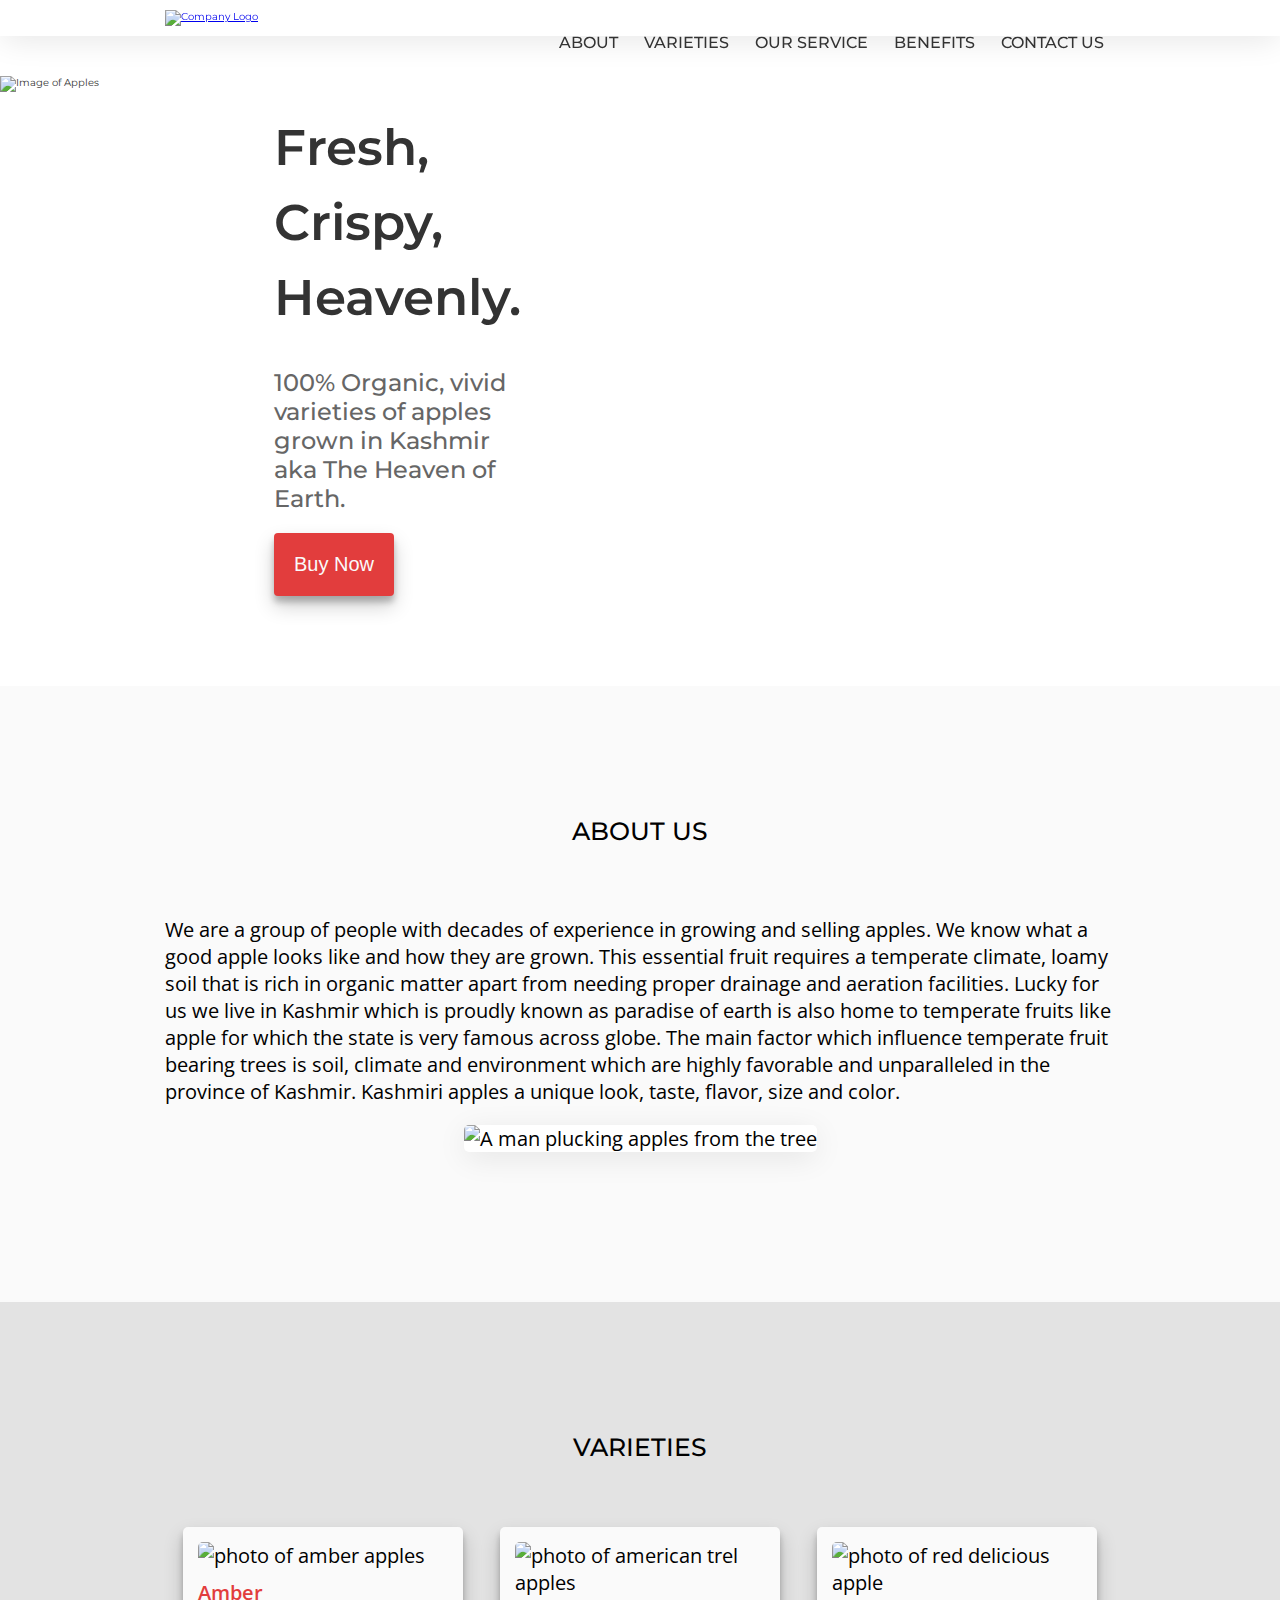
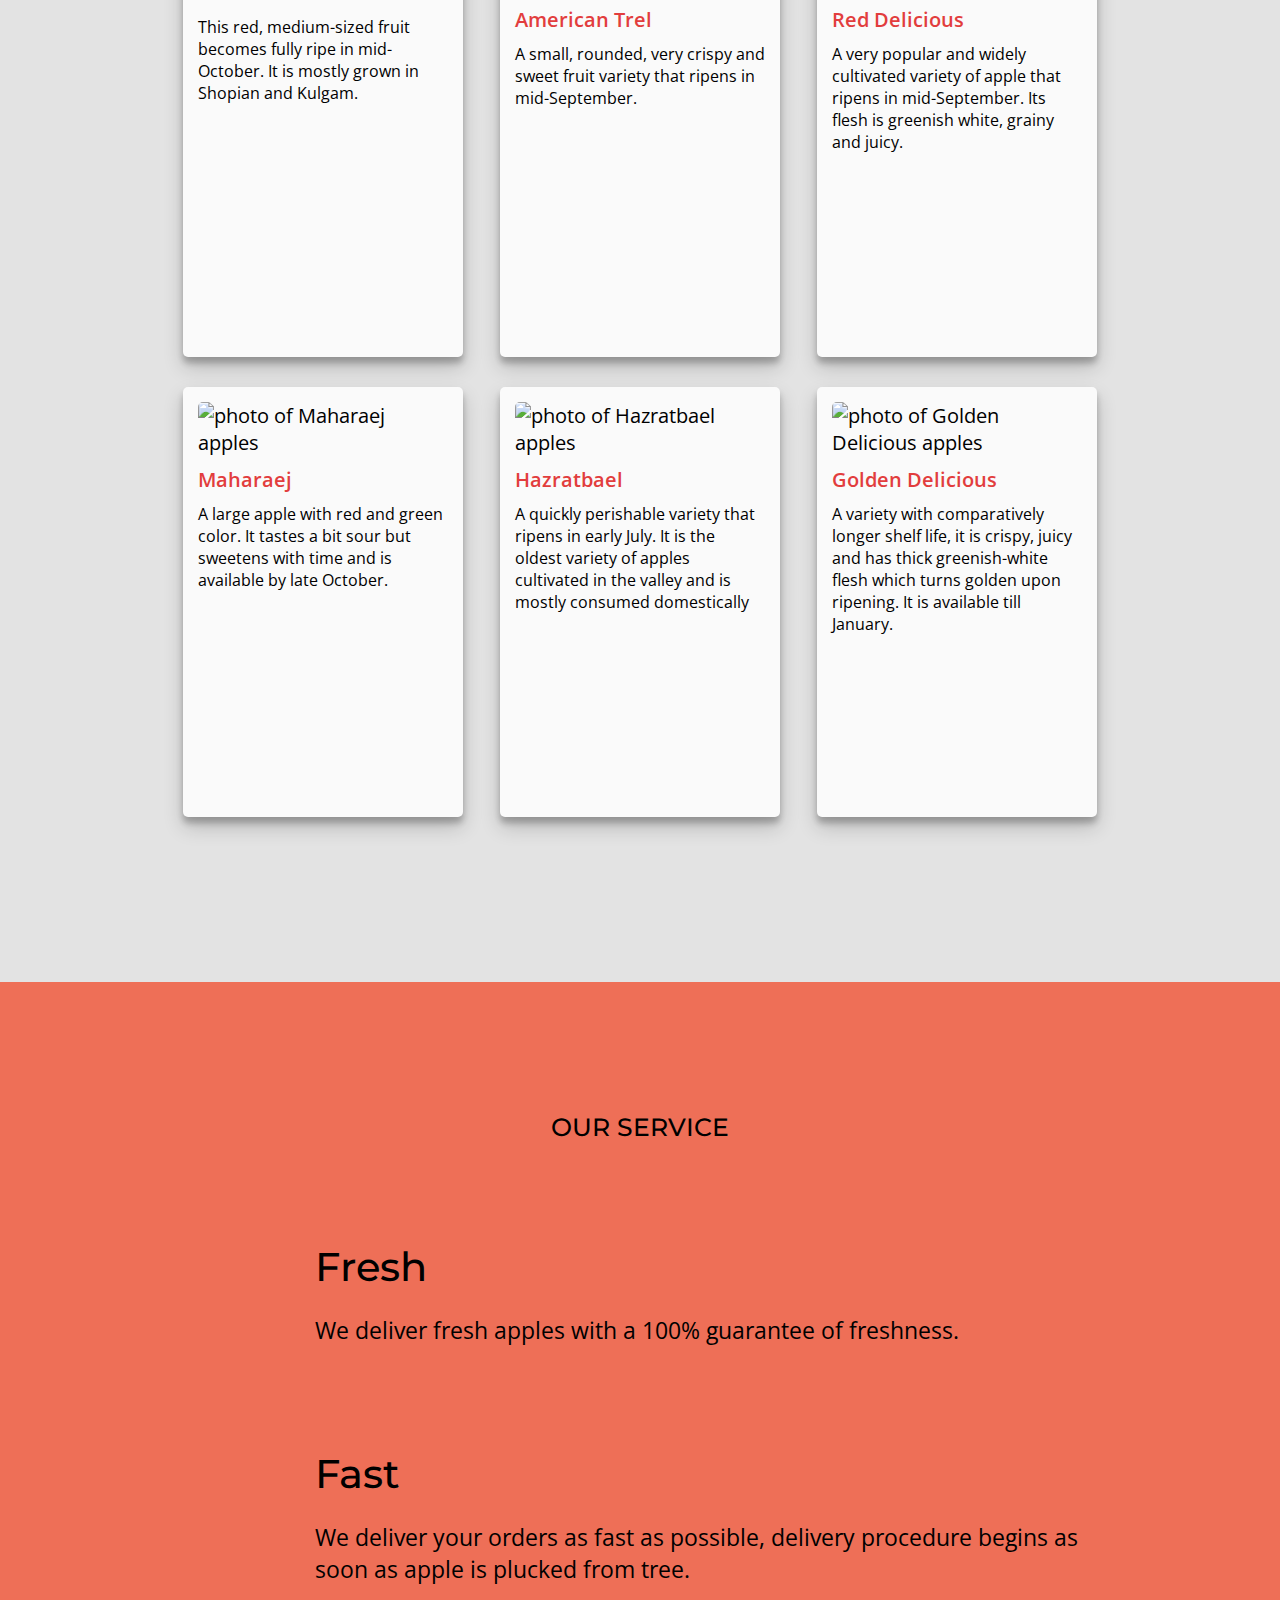
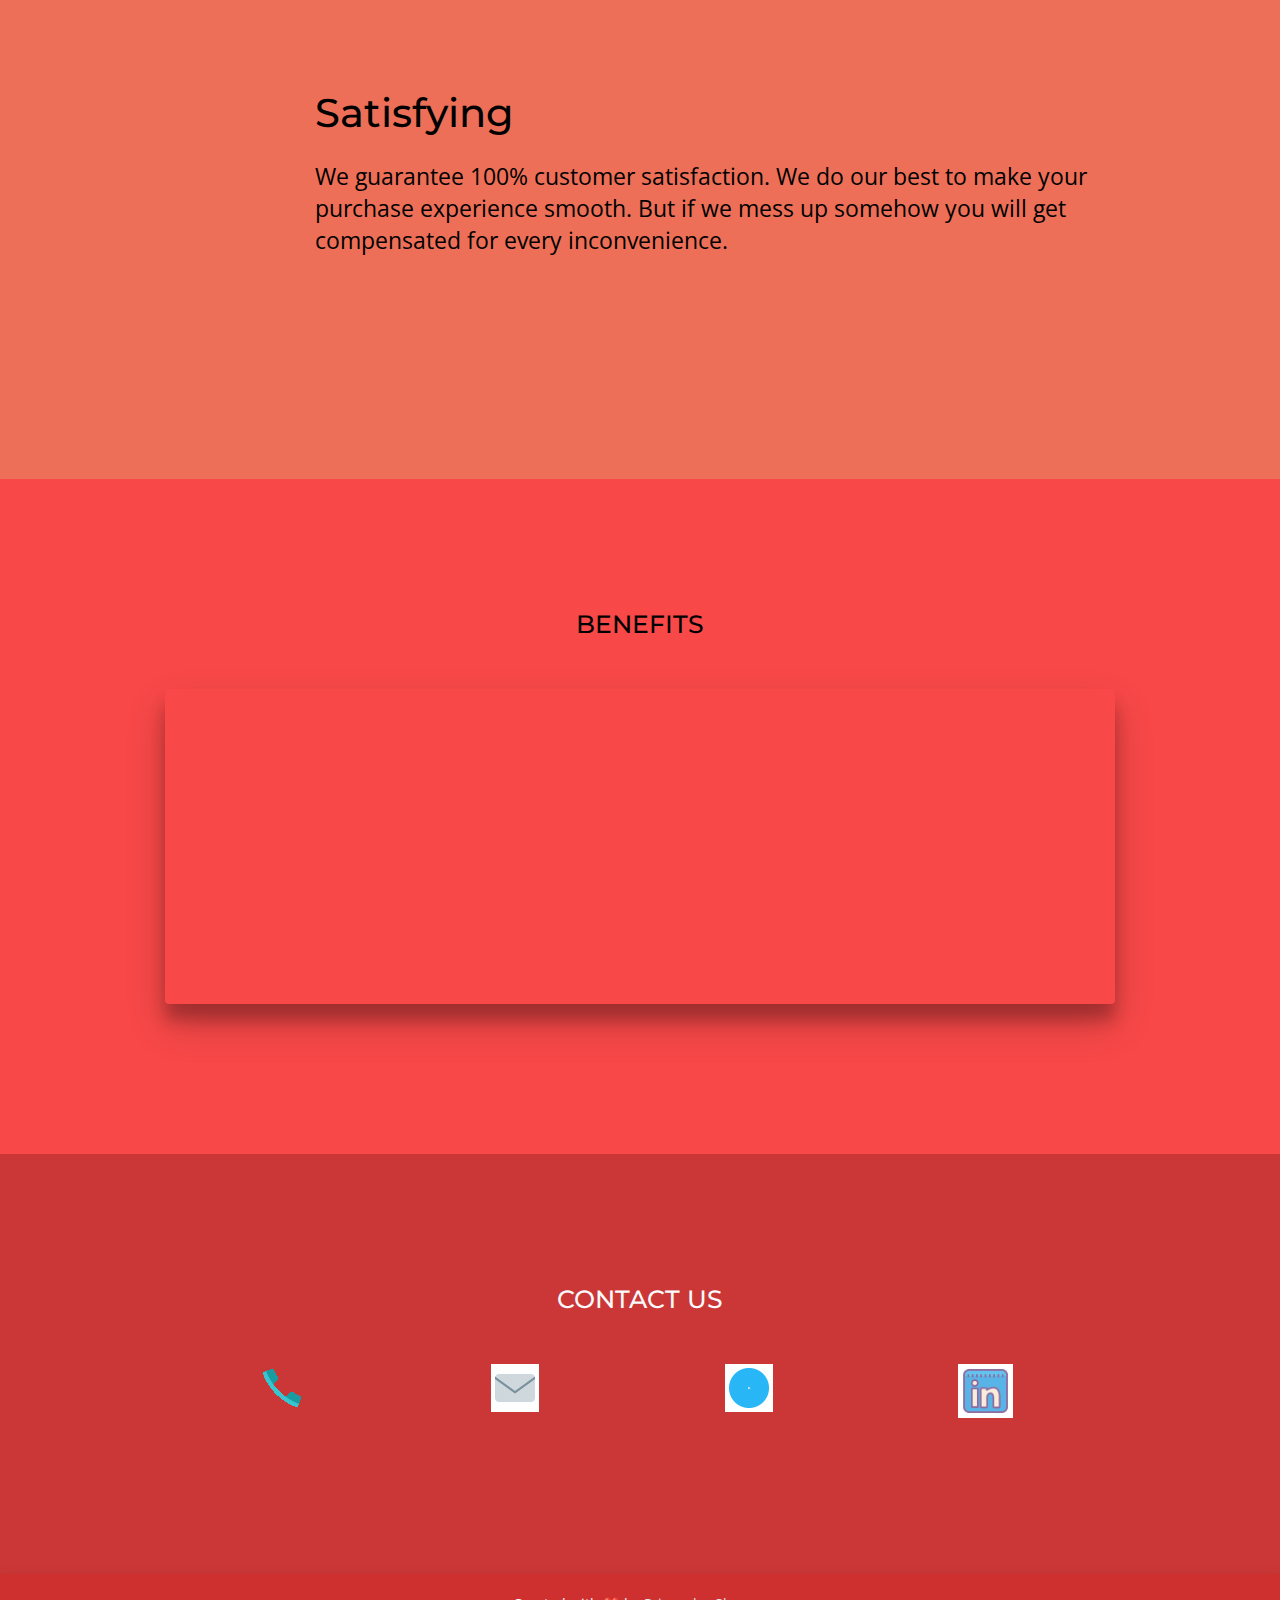
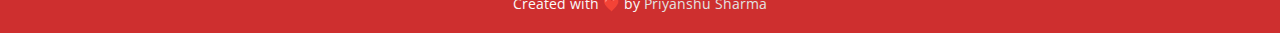
==== Web Development/Level-1-Task-2-Landing-Page/index.html @ 16240f97 "Level-1 Task-2" ====
<!DOCTYPE html>
<html lang="en">
  <head>
    <meta charset="UTF-8" />
    <meta name="viewport" content="width=device-width" />
    <title>Fruit Shop Landing Page</title>
    <link rel="stylesheet" href="style.css" />
  </head>
  <body>
    <header id="header">
      <div class="header-content-div">
        <a href="#home-sec">
          <img
            src="https://i.ibb.co/KsztxWq/logo1.png"
            alt="Company Logo"
            id="header-img"
        /></a>
        <nav id="nav-bar">
          <a href="#about" class="nav-link">ABOUT</a>
          <a href="#varieties" class="nav-link">VARIETIES</a>
          <a href="#our-service" class="nav-link">OUR SERVICE</a>
          <a href="#benefits" class="nav-link">BENEFITS</a>
          <a href="#contact" class="nav-link">CONTACT US</a>
        </nav>
      </div>
    </header>
    <main>
      <section id="home-sec" class="flexible home-sec">
        <div class="eye-grabber-img">
          <img
            src="https://i.ibb.co/T4czpqY/apples-red-fresh-mellow-juicy-perfect-whole-on-white-desk.jpg"
            alt="Image of Apples"
          />
        </div>
        <div class="eye-grabber">
          <h1>Fresh, Crispy, Heavenly.</h1>
          <h2>
            100% Organic, vivid varieties of apples grown in Kashmir aka The
            Heaven of Earth.
          </h2>
          <button class="btn" onclick="window.location.href = '#contact';">
            Buy Now
          </button>
        </div>
      </section>
      <section id="about" class="sec-padding">
        <h3 class="section-heading">ABOUT US</h3>
        <div class="sec-content-div flexible">
          <p>
            We are a group of people with decades of experience in growing and
            selling apples. We know what a good apple looks like and how they
            are grown. This essential fruit requires a temperate climate, loamy
            soil that is rich in organic matter apart from needing proper
            drainage and aeration facilities. Lucky for us we live in Kashmir
            which is proudly known as paradise of earth is also home to
            temperate fruits like apple for which the state is very famous
            across globe. The main factor which influence temperate fruit
            bearing trees is soil, climate and environment which are highly
            favorable and unparalleled in the province of Kashmir. Kashmiri
            apples a unique look, taste, flavor, size and color.
          </p>
          <img
            src="https://i.ibb.co/SyKVC8M/about-img.jpg"
            alt="A man plucking apples from the tree"
          />
        </div>
      </section>
      <section id="varieties" class="sec-padding">
        <h3 class="section-heading">VARIETIES</h3>
        <div class="sec-content-div flexible">
          <div class="tile">
            <img
              src="https://i.ibb.co/t2x706V/amber.jpg"
              alt="photo of amber apples"
            />
            <h4>Amber</h4>
            <p>
              This red, medium-sized fruit becomes fully ripe in mid-October. It
              is mostly grown in Shopian and Kulgam.
            </p>
          </div>
          <div class="tile">
            <img
              src="https://i.ibb.co/H4Cnh7v/american-trel.png"
              alt="photo of american trel apples"
            />
            <h4>American Trel</h4>
            <p>
              A small, rounded, very crispy and sweet fruit variety that ripens
              in mid-September.
            </p>
          </div>
          <div class="tile">
            <img
              src="https://i.ibb.co/jTDgqYB/red-delicious.png"
              alt="photo of red delicious apple"
            />
            <h4>Red Delicious</h4>
            <p>
              A very popular and widely cultivated variety of apple that ripens
              in mid-September. Its flesh is greenish white, grainy and juicy.
            </p>
          </div>
          <div class="tile">
            <img
              src="https://i.ibb.co/MSvg1QN/maharaja.png"
              alt="photo of Maharaej apples"
            />
            <h4>Maharaej</h4>
            <p>
              A large apple with red and green color. It tastes a bit sour but
              sweetens with time and is available by late October.
            </p>
          </div>
          <div class="tile">
            <img
              src="https://i.ibb.co/zVR1LB2/hazal.png/"
              alt="photo of Hazratbael apples"
            />
            <h4>Hazratbael</h4>
            <p>
              A quickly perishable variety that ripens in early July. It is the
              oldest variety of apples cultivated in the valley and is mostly
              consumed domestically
            </p>
          </div>
          <div class="tile">
            <img
              src="https://i.ibb.co/BNFrnZn/golden.png"
              alt="photo of Golden Delicious apples"
            />
            <h4>Golden Delicious</h4>
            <p>
              A variety with comparatively longer shelf life, it is crispy,
              juicy and has thick greenish-white flesh which turns golden upon
              ripening. It is available till January.
            </p>
          </div>
        </div>
      </section>
      <section id="our-service" class="sec-padding">
        <h3 class="section-heading">OUR SERVICE</h3>
        <div class="sec-content-div">
          <div class="bars">
            <div class="icon-container">
              <img src="https://i.ibb.co/w6H542X/Fresh.png" alt="" />
            </div>
            <div class="txt-container">
              <h5>Fresh</h5>
              <p>We deliver fresh apples with a 100% guarantee of freshness.</p>
            </div>
          </div>
          <div class="bars">
            <div class="icon-container">
              <img src="https://i.ibb.co/FKNq4Qr/delivered.png" alt="" />
            </div>
            <div class="txt-container">
              <h5>Fast</h5>
              <p>
                We deliver your orders as fast as possible, delivery procedure
                begins as soon as apple is plucked from tree.
              </p>
            </div>
          </div>
          <div class="bars">
            <div class="icon-container">
              <img src="https://i.ibb.co/HHQK1wV/happy.png" alt="" />
            </div>
            <div class="txt-container">
              <h5>Satisfying</h5>
              <p>
                We guarantee 100% customer satisfaction. We do our best to make
                your purchase experience smooth. But if we mess up somehow you
                will get compensated for every inconvenience.
              </p>
            </div>
          </div>
        </div>
      </section>
      <section id="benefits" class="sec-padding">
        <h3 class="section-heading">BENEFITS</h3>
        <div class="sec-content-div flexible">
          <iframe
            id="video"
            width="560"
            title="Benefits of Apple"
            height="315"
            src="https://www.youtube.com/embed/W_JOJNztrnI"
            allow="accelerometer; autoplay; clipboard-write; encrypted-media; gyroscope; picture-in-picture"
            allowfullscreen
          ></iframe>
        </div>
      </section>
      <section class="sec-padding" id="contact">
        <h3 class="section-heading">CONTACT US</h3>
        <div class="sec-content-div flexible">
          <a href="callto:+910000000000">
            <img src="assets/phone.gif" width="100%" />
          </a>
          <a href="mailto:abc@gmail.com">
            <img src="assets/email.gif" width="100%" />
          </a>
          <a href="https://t.me/iam_priyanshu_sharma">
            <img src="assets/telegram.gif" width="100%" />
          </a>
          <a href="https://www.linkedin.com/in/iam-priyanshu-sharma/">
            <img src="assets/linkedin.gif" width="85%" />
          </a>
        </div>
      </section>
    </main>
    <footer>
      Created with ❤️ by
      <a href="#">Priyanshu Sharma</a>
    </footer>
  </body>
</html>
---- Web Development/Level-1-Task-2-Landing-Page/style.css ----
@import url("https://fonts.googleapis.com/css2?family=Montserrat:ital,wght@0,400;0,500;0,600;0,800;1,600&display=swap");
@import url("https://fonts.googleapis.com/css2?family=Open+Sans:wght@400;600;700&display=swap");
:root {
  font-size: 10px;
  font-family: "Open Sans", sans-serif;
  margin: 0;
  padding: 0;
  box-sizing: border-box;
  scroll-behavior: smooth;
}
body {
  margin: 0;
  padding: 0;
}
#header {
  height: max-content;
  font-family: "Montserrat", sans-serif;
  width: 100%;
  background-color: white;
  padding: 1rem 0;
  position: sticky;
  z-index: 99;
  top: 0;
  left: 0;
  box-shadow: 0 6px 31px -2px rgba(0, 0, 0, 0.1);
}
@media (max-width: 800px) {
  #header {
    text-align: center;
    height: auto;
  }
}
.header-content-div {
  max-width: 95rem;
  width: auto;
  margin: 0 auto;
}
@media (max-width: 991px) {
  .header-content-div {
    max-width: 75rem;
  }
}
#header-img {
  height: 5rem;
  width: auto;
}
@media (max-width: 800px) {
  #header-img {
    height: 4rem;
  }
}
nav {
  position: relative;
  top: 0.8rem;
  float: right;
  font-size: 1.6rem;
  font-weight: 500;
  padding: 1.5rem 0;
}
@media (max-width: 800px) {
  nav {
    position: static;
    float: none;
    font-size: 1.4rem;
    padding: 0.5rem 1rem;
  }
}
.nav-link {
  text-decoration: none;
  color: #333;
  margin: 0 0.5rem;
  padding: 0 0.6rem;
  transition: border-bottom 0.2s;
}
@media (max-width: 475px) {
  .nav-link {
    margin: 0 0.2rem;
    padding: 0 0.2rem;
    font-size: 1.2rem;
  }
}
.nav-link:hover {
  color: #e23d3d;
  border-bottom: 2px solid #e23d3d;
}
.nav-link:active {
  color: #f84848;
}
.flexible {
  display: flex;
  flex-flow: row wrap;
  justify-content: center;
  align-content: center;
  text-align: center;
}
.home-sec {
  font-family: "Montserrat", sans-serif;
  background-color: #ffffff;
  text-align: start;
  min-height: 60rem;
  height: auto;
  margin: 0 auto 5rem auto;
  justify-content: start;
  max-width: 95rem;
  color: #333;
}
@media (max-width: 800px) {
  .home-sec {
    flex-flow: column wrap;
    max-width: 100%;
  }
}
.eye-grabber {
  flex: 1;
  padding: 0 2rem;
}
@media (max-width: 800px) {
  .eye-grabber {
    max-width: max-content;
    padding-bottom: 8rem;
  }
}
.eye-grabber h1 {
  font-size: 5rem;
  line-height: 1.5;
  font-weight: 600;
}
.eye-grabber h2 {
  font-size: 2.4rem;
  font-weight: 500;
  color: #666;
}
.eye-grabber-img {
  flex: 1;
}
@media (max-width: 800px) {
  .eye-grabber-img {
    width: 100%;
  }
}
.eye-grabber-img img {
  max-width: 100%;
}
.btn {
  border: none;
  font-size: 2rem;
  border-radius: 0.4rem;
  padding: 2rem;
  background-color: #e23d3d;
  color: #fafafa;
  outline: 0;
  box-shadow: 0 10px 20px rgba(0, 0, 0, 0.19), 0 6px 6px rgba(0, 0, 0, 0.23);
  transition: all 0.2s;
}

.btn:hover {
  background-color: #f84848;
  cursor: pointer;
}
.btn:active {
  transform: scale(0.9);
}
.section-heading {
  font-size: 2.5rem;
  font-family: "Montserrat", sans-serif;
  font-weight: 500;
  line-height: 1.2;
  margin: 0;
  padding: 5rem 0 5rem 0;
  text-align: center;
}
.sec-content-div {
  font-size: 2rem;
  text-align: start;
  padding: 0 2rem 5rem 2rem;
  width: auto;
  justify-content: space-around;
  max-width: 95rem;
  margin: 0 auto;
}
.sec-padding {
  padding: 8rem 0 10rem 0;
}
#about {
  background-color: #fafafa;
}
#about img {
  max-width: 100%;
  height: auto;
  background-color: white;
  border-radius: 0.5rem;
  box-shadow: 0 6px 31px -2px rgba(0, 0, 0, 0.1);
}
#varieties {
  background-color: #e3e3e3;
}
.tile {
  background-color: #fafafa;
  height: 40rem;
  width: 25rem;
  box-shadow: 0 10px 20px rgba(0, 0, 0, 0.19), 0 6px 6px rgba(0, 0, 0, 0.23);
  border-radius: 0.5rem;
  transition: all 0.2s;
  padding: 1.5rem;
  margin: 1.5rem;
}
@media (max-width: 680px) {
  .tile {
    width: auto;
    max-width: 100%;
    min-width: 20rem;
    margin: 1.5rem auto;
    height: auto;
  }
}
.tile img {
  width: 100%;
  max-width: 48rem;
  border-radius: 0.5rem;
}
.tile h4 {
  font-size: 2rem;
  font-weight: 600;
  padding: 1rem 0;
  color: #e23d3d;
  margin: 0;
}
.tile p {
  font-size: 1.6rem;
  padding: 0;
  margin: 0;
}
.tile:hover {
  transform: scale(1.05);
  box-shadow: 0 20px 40px rgba(0, 0, 0, 0.19), 0 16px 16px rgba(0, 0, 0, 0.23);
}
#our-service {
  background-color: #ee6f57;
}
.bars {
  height: max-content;
  display: flex;
  flex-flow: row wrap;
  justify-content: space-between;
  align-content: flex-start;
  margin: 2rem;
  width: 100%;
}
@media (max-width: 990px) {
  .bars {
    flex-flow: column wrap;
  }
  .icon-container {
    margin: 0 2.5rem;
  }
}
.bars .icon-container {
  max-width: 10rem;
  flex: 1;
}
.icon-container img {
  max-height: 100%;
  max-width: 100%;
}
.bars .txt-container {
  flex: 2;
  padding: 3rem;
}
.txt-container h5 {
  font-size: 4rem;
  font-weight: 500;
  padding: 0;
  margin: 0;
  font-family: "Montserrat", sans-serif;
}
.txt-container p {
  font-size: 2.3rem;
}
#benefits {
  background-color: #f84848;
}
#benefits iframe {
  outline: 0;
  border: none;
  width: 100%;
  border-radius: 0.4rem;
  box-shadow: 0 20px 40px rgba(0, 0, 0, 0.19), 0 16px 16px rgba(0, 0, 0, 0.23);
}
#contact {
  background-color: #cb3737;
  color: #fafafa;
}
footer {
  font-size: 1.4rem;
  background-color: #ce2f2f;
  text-align: center;
  padding: 2rem;
  box-shadow: 0 10px 20px rgba(0, 0, 0, 0.19), 0 6px 6px rgba(0, 0, 0, 0.23);
  color: #fafafa;
}
footer a {
  color: #e3e3e3;
  text-decoration: none;
}
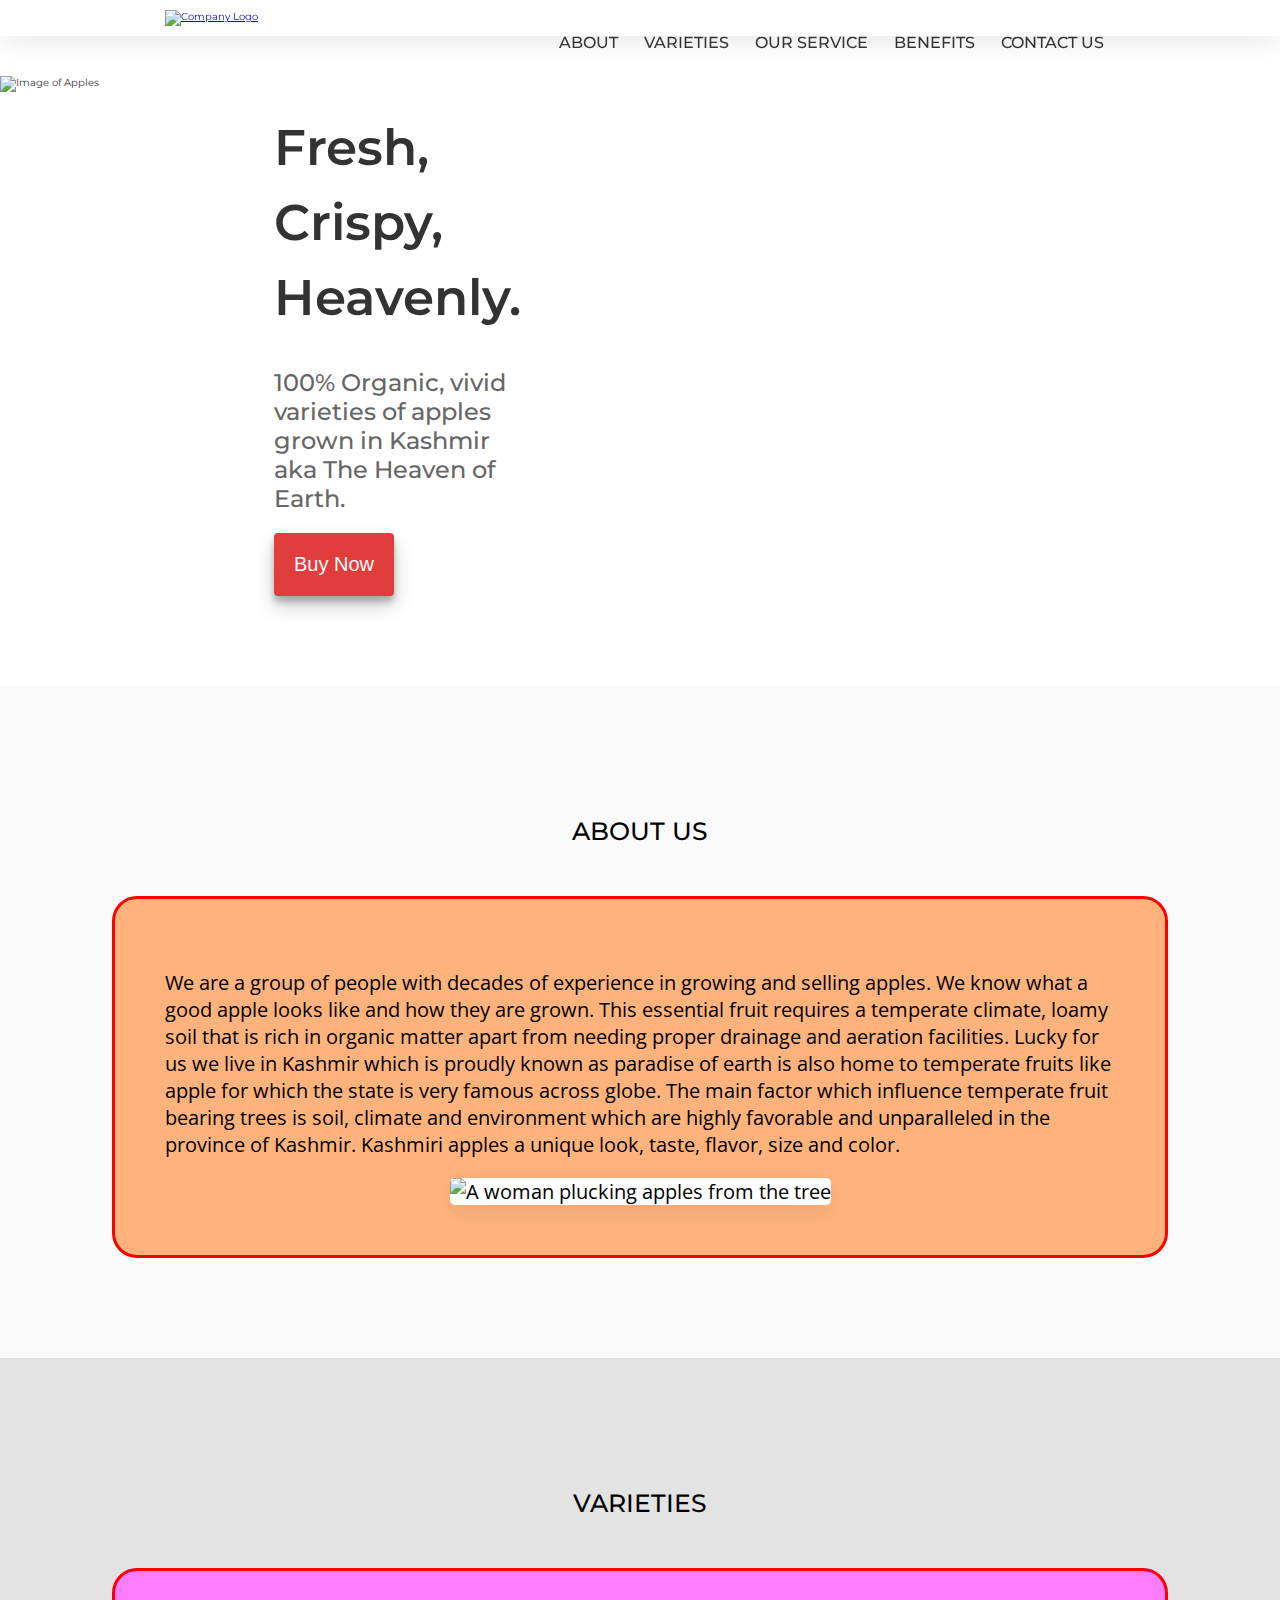
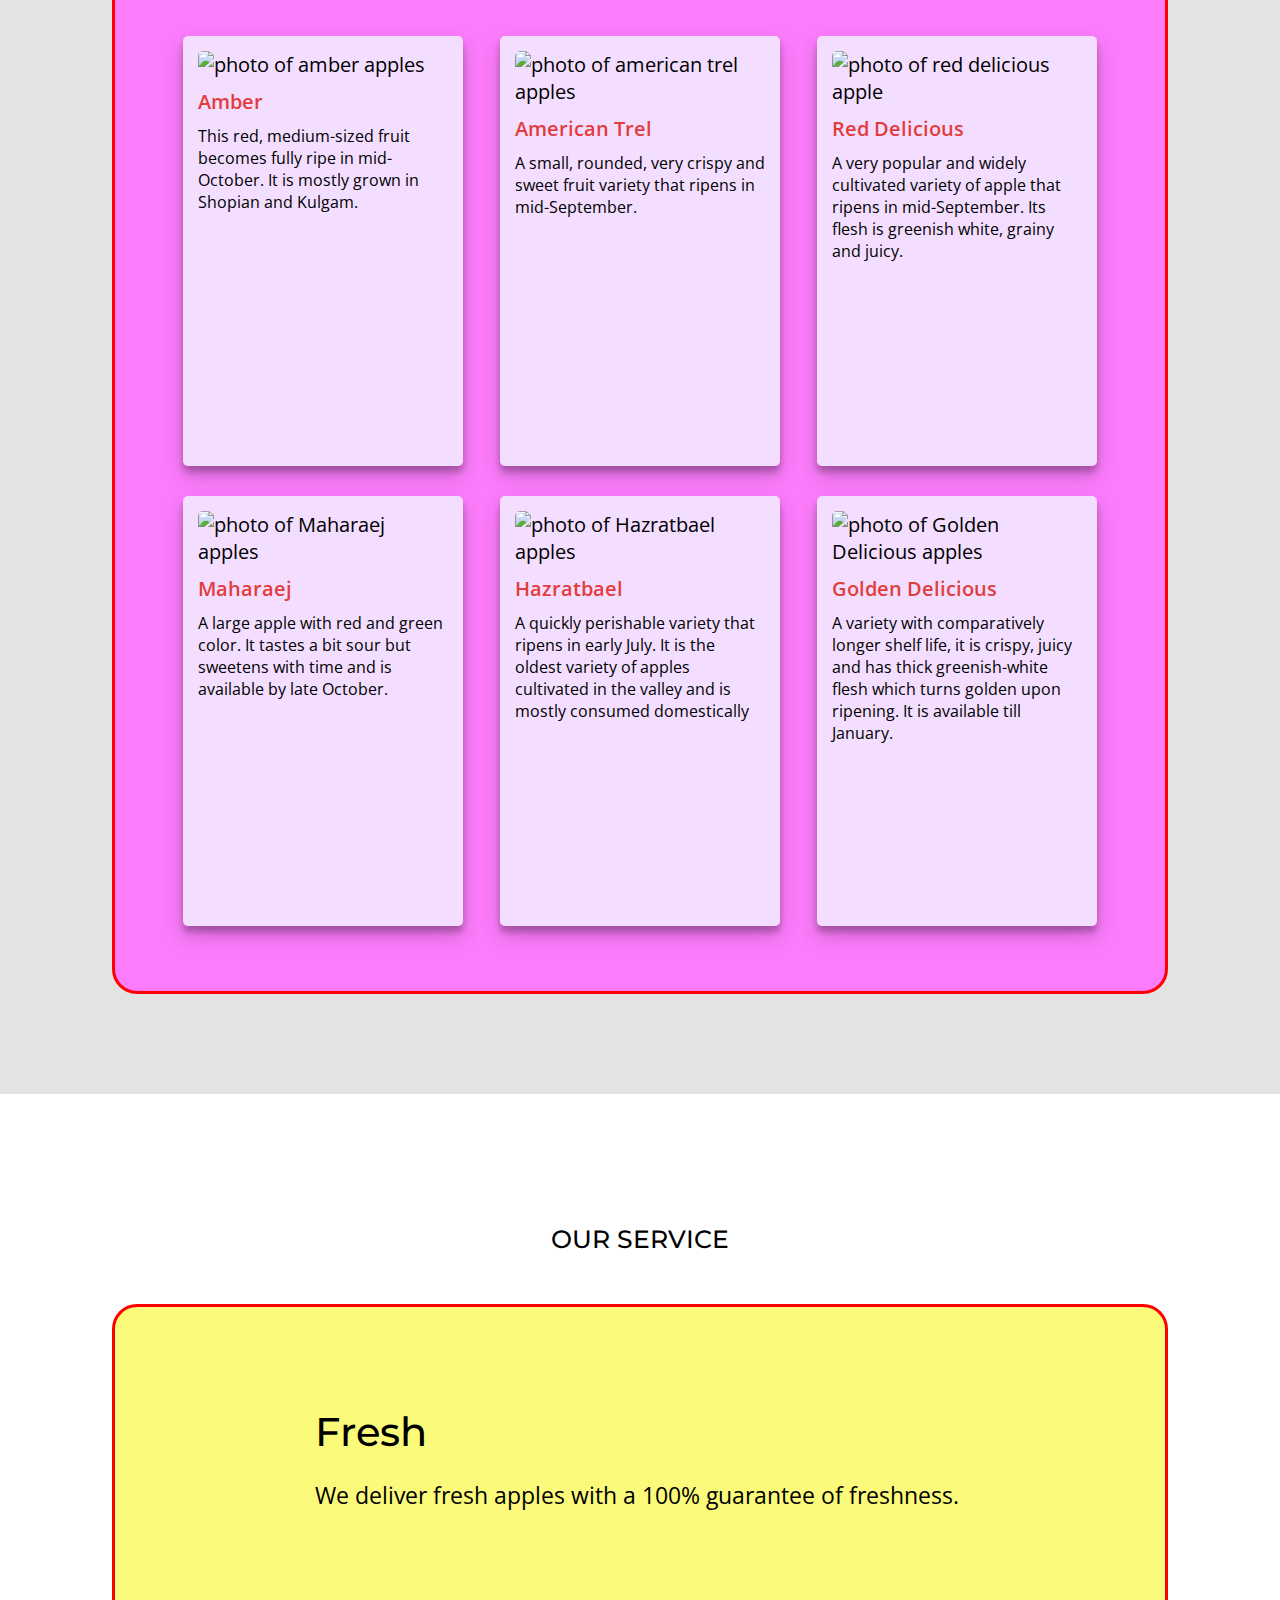
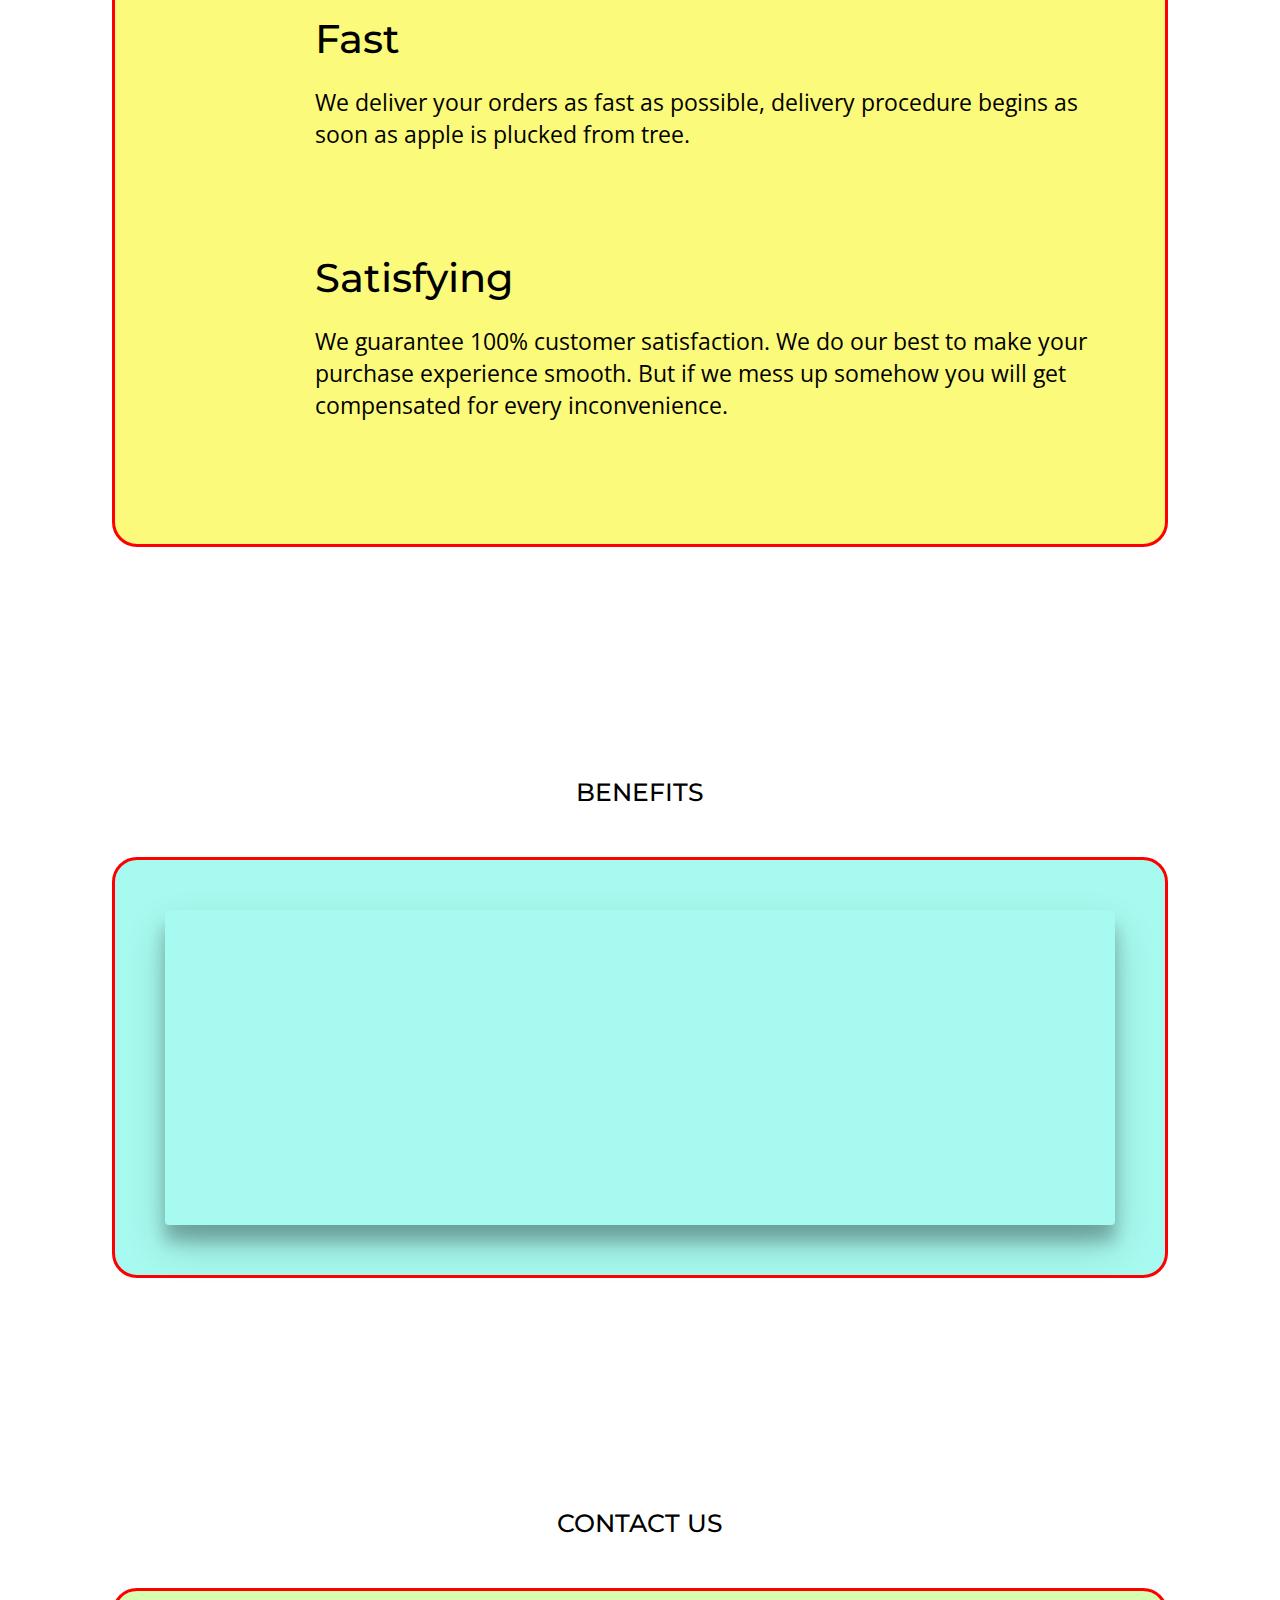
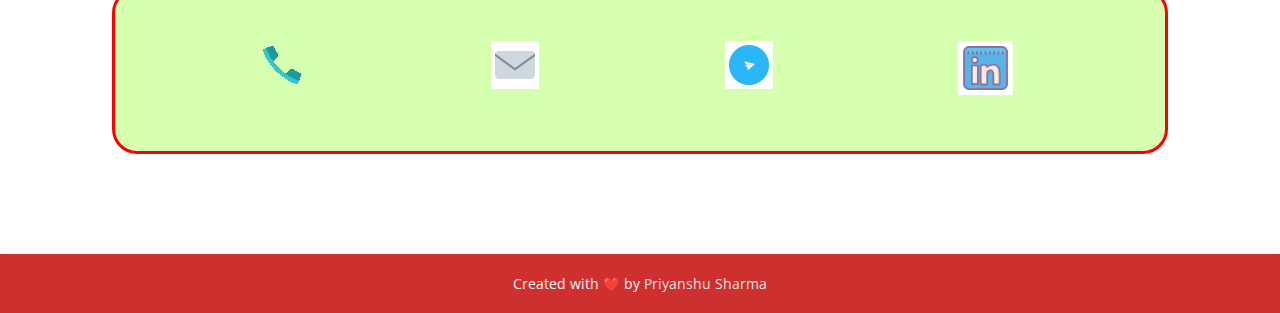
==== commit 1aeba4d3: "Change image and add border" ====
--- a/Web Development/Level-1-Task-2-Landing-Page/index.html
+++ b/Web Development/Level-1-Task-2-Landing-Page/index.html
@@ -45,7 +45,15 @@
       </section>
       <section id="about" class="sec-padding">
         <h3 class="section-heading">ABOUT US</h3>
-        <div class="sec-content-div flexible">
+        <div
+          class="sec-content-div flexible"
+          style="
+            border-style: solid;
+            border-color: rgb(255, 0, 0);
+            border-width: 3px;
+            background-color: rgb(255, 179, 124);
+          "
+        >
           <p>
             We are a group of people with decades of experience in growing and
             selling apples. We know what a good apple looks like and how they
@@ -60,15 +68,23 @@
             apples a unique look, taste, flavor, size and color.
           </p>
           <img
-            src="https://i.ibb.co/SyKVC8M/about-img.jpg"
-            alt="A man plucking apples from the tree"
+            src="assets/apple+acres+farm.jpg"
+            alt="A woman plucking apples from the tree"
           />
         </div>
       </section>
       <section id="varieties" class="sec-padding">
         <h3 class="section-heading">VARIETIES</h3>
-        <div class="sec-content-div flexible">
-          <div class="tile">
+        <div
+          class="sec-content-div flexible"
+          style="
+            border-style: solid;
+            border-color: rgb(255, 0, 0);
+            border-width: 3px;
+            background-color: rgb(252, 124, 252);
+          "
+        >
+          <div class="tile" style="background-color: rgba(240, 248, 255, 0.795);">
             <img
               src="https://i.ibb.co/t2x706V/amber.jpg"
               alt="photo of amber apples"
@@ -79,7 +95,7 @@
               is mostly grown in Shopian and Kulgam.
             </p>
           </div>
-          <div class="tile">
+          <div class="tile" style="background-color: rgba(240, 248, 255, 0.795);">
             <img
               src="https://i.ibb.co/H4Cnh7v/american-trel.png"
               alt="photo of american trel apples"
@@ -90,7 +106,7 @@
               in mid-September.
             </p>
           </div>
-          <div class="tile">
+          <div class="tile" style="background-color: rgba(240, 248, 255, 0.795);">
             <img
               src="https://i.ibb.co/jTDgqYB/red-delicious.png"
               alt="photo of red delicious apple"
@@ -101,7 +117,7 @@
               in mid-September. Its flesh is greenish white, grainy and juicy.
             </p>
           </div>
-          <div class="tile">
+          <div class="tile" style="background-color: rgba(240, 248, 255, 0.795);">
             <img
               src="https://i.ibb.co/MSvg1QN/maharaja.png"
               alt="photo of Maharaej apples"
@@ -112,7 +128,7 @@
               sweetens with time and is available by late October.
             </p>
           </div>
-          <div class="tile">
+          <div class="tile" style="background-color: rgba(240, 248, 255, 0.795);">
             <img
               src="https://i.ibb.co/zVR1LB2/hazal.png/"
               alt="photo of Hazratbael apples"
@@ -124,7 +140,7 @@
               consumed domestically
             </p>
           </div>
-          <div class="tile">
+          <div class="tile" style="background-color: rgba(240, 248, 255, 0.795);">
             <img
               src="https://i.ibb.co/BNFrnZn/golden.png"
               alt="photo of Golden Delicious apples"
@@ -140,7 +156,15 @@
       </section>
       <section id="our-service" class="sec-padding">
         <h3 class="section-heading">OUR SERVICE</h3>
-        <div class="sec-content-div">
+        <div
+          class="sec-content-div"
+          style="
+            border-style: solid;
+            border-color: rgb(255, 0, 0);
+            border-width: 3px;
+            background-color: rgb(252, 250, 122);
+          "
+        >
           <div class="bars">
             <div class="icon-container">
               <img src="https://i.ibb.co/w6H542X/Fresh.png" alt="" />
@@ -179,7 +203,15 @@
       </section>
       <section id="benefits" class="sec-padding">
         <h3 class="section-heading">BENEFITS</h3>
-        <div class="sec-content-div flexible">
+        <div
+          class="sec-content-div flexible"
+          style="
+            border-style: solid;
+            border-color: rgb(255, 0, 0);
+            border-width: 3px;
+            background-color: rgba(112, 247, 229, 0.616);
+          "
+        >
           <iframe
             id="video"
             width="560"
@@ -193,7 +225,12 @@
       </section>
       <section class="sec-padding" id="contact">
         <h3 class="section-heading">CONTACT US</h3>
-        <div class="sec-content-div flexible">
+        <div class="sec-content-div flexible" style="
+            border-style: solid;
+            border-color: rgb(255, 0, 0);
+            border-width: 3px;
+            background-color: rgba(188, 255, 125, 0.616);
+          ">
           <a href="callto:+910000000000">
             <img src="assets/phone.gif" width="100%" />
           </a>
--- a/Web Development/Level-1-Task-2-Landing-Page/style.css
+++ b/Web Development/Level-1-Task-2-Landing-Page/style.css
@@ -177,6 +177,8 @@
   justify-content: space-around;
   max-width: 95rem;
   margin: 0 auto;
+  border-radius: 25px;
+  padding: 5rem 5rem 5rem 5rem;
 }
 .sec-padding {
   padding: 8rem 0 10rem 0;
@@ -234,9 +236,6 @@
   transform: scale(1.05);
   box-shadow: 0 20px 40px rgba(0, 0, 0, 0.19), 0 16px 16px rgba(0, 0, 0, 0.23);
 }
-#our-service {
-  background-color: #ee6f57;
-}
 .bars {
   height: max-content;
   display: flex;
@@ -276,19 +275,12 @@
 .txt-container p {
   font-size: 2.3rem;
 }
-#benefits {
-  background-color: #f84848;
-}
 #benefits iframe {
   outline: 0;
   border: none;
   width: 100%;
   border-radius: 0.4rem;
   box-shadow: 0 20px 40px rgba(0, 0, 0, 0.19), 0 16px 16px rgba(0, 0, 0, 0.23);
-}
-#contact {
-  background-color: #cb3737;
-  color: #fafafa;
 }
 footer {
   font-size: 1.4rem;
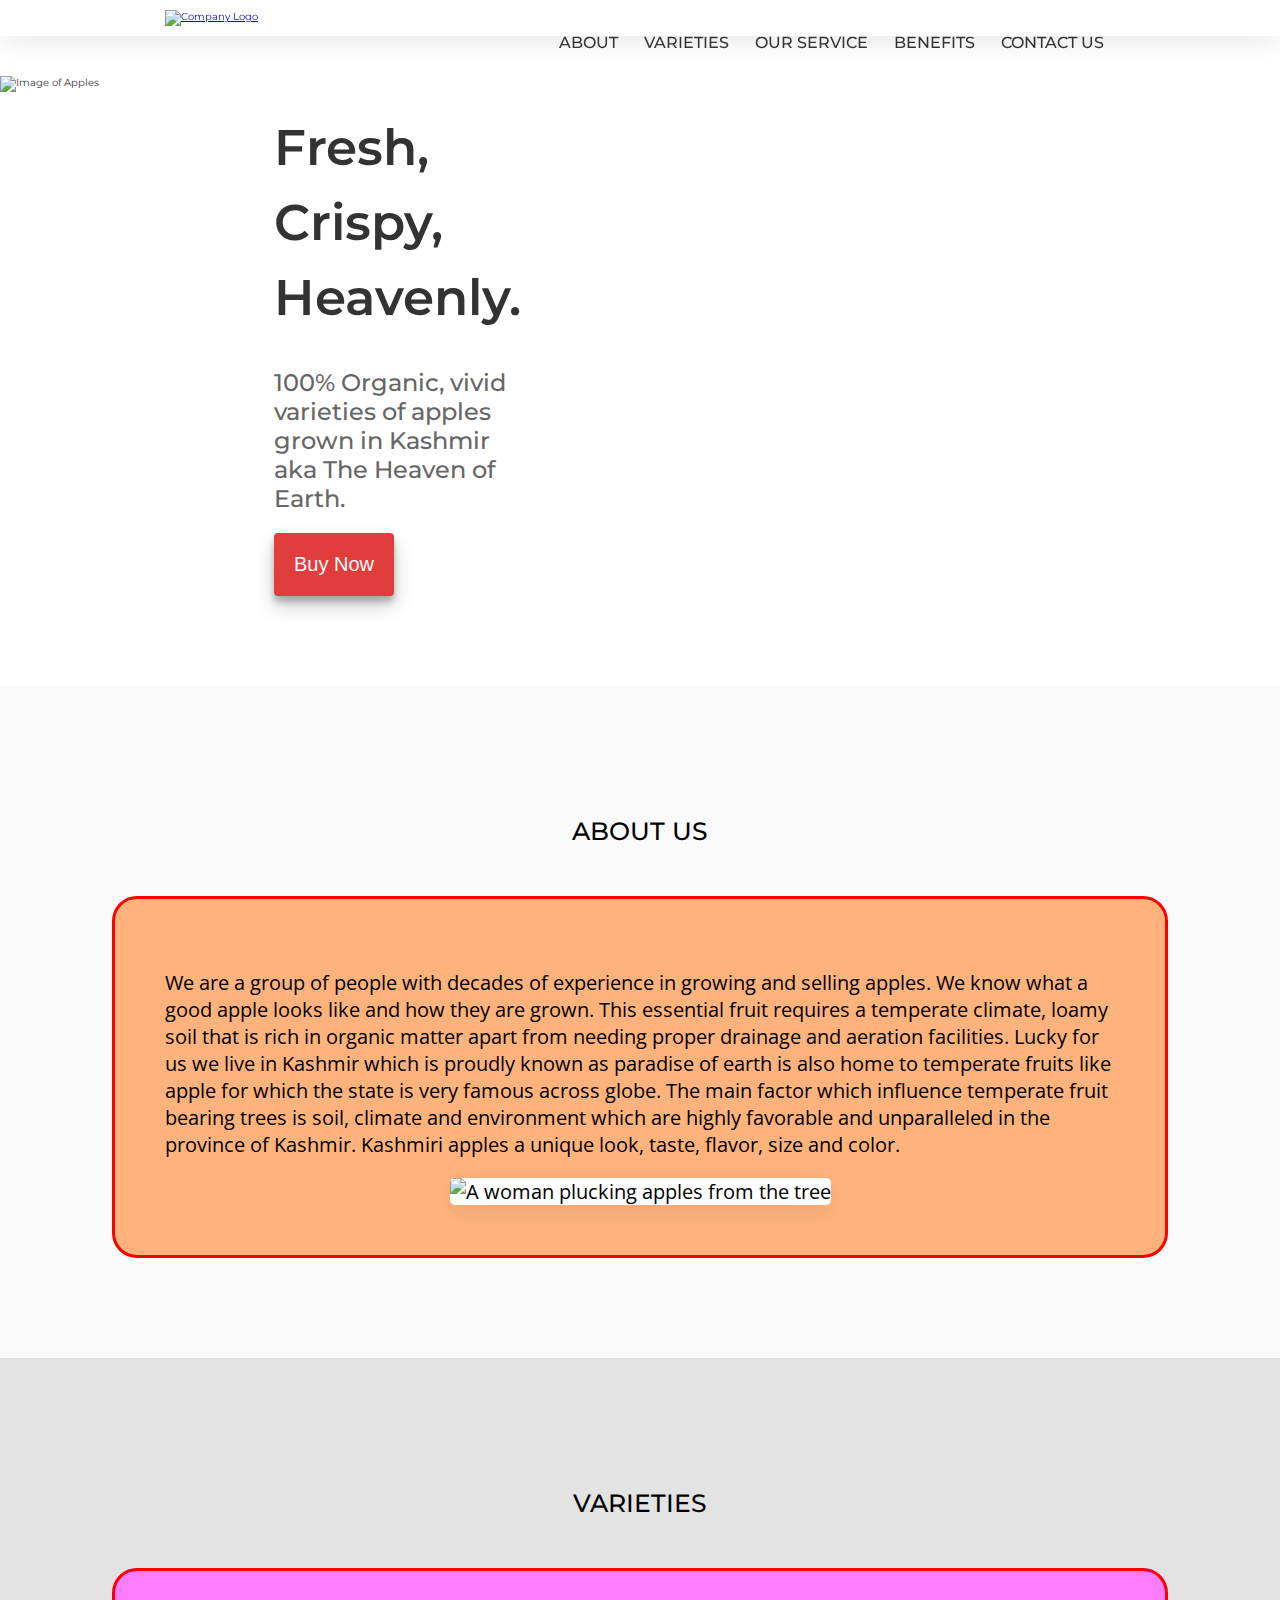
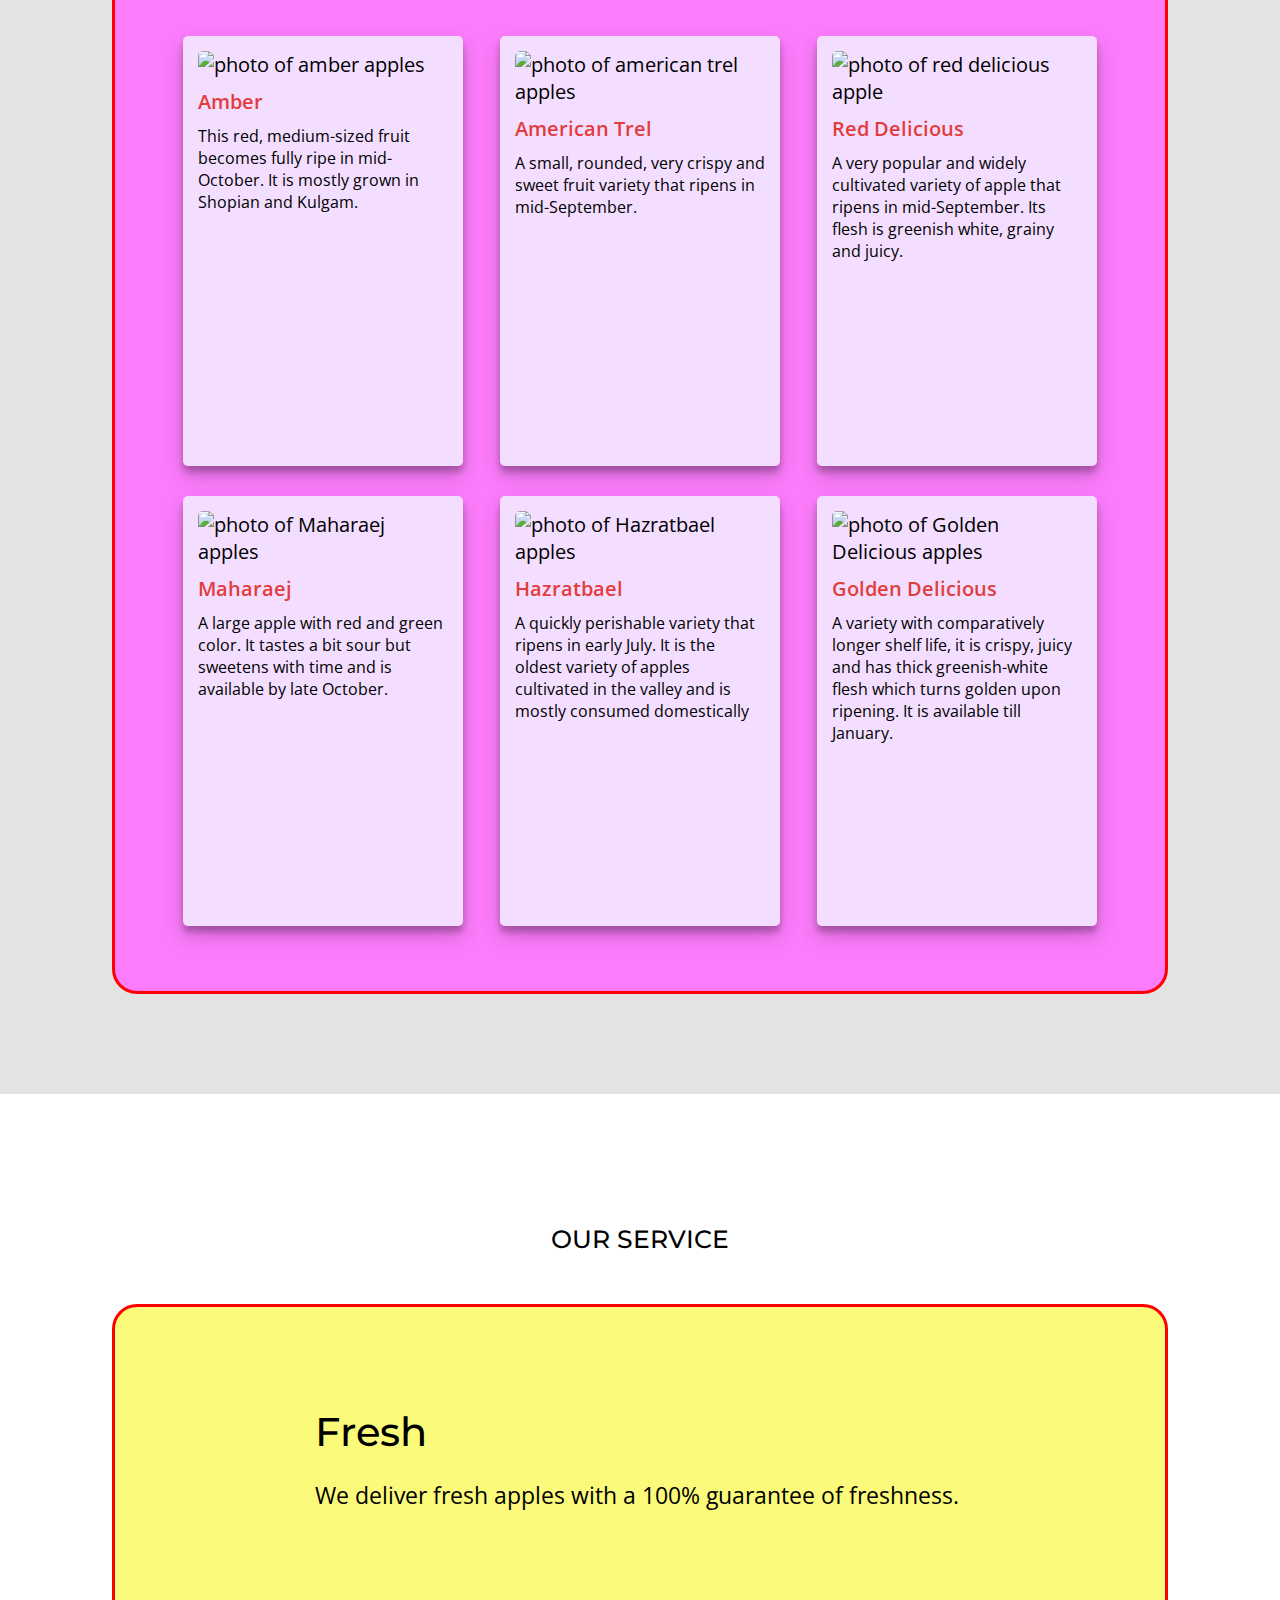
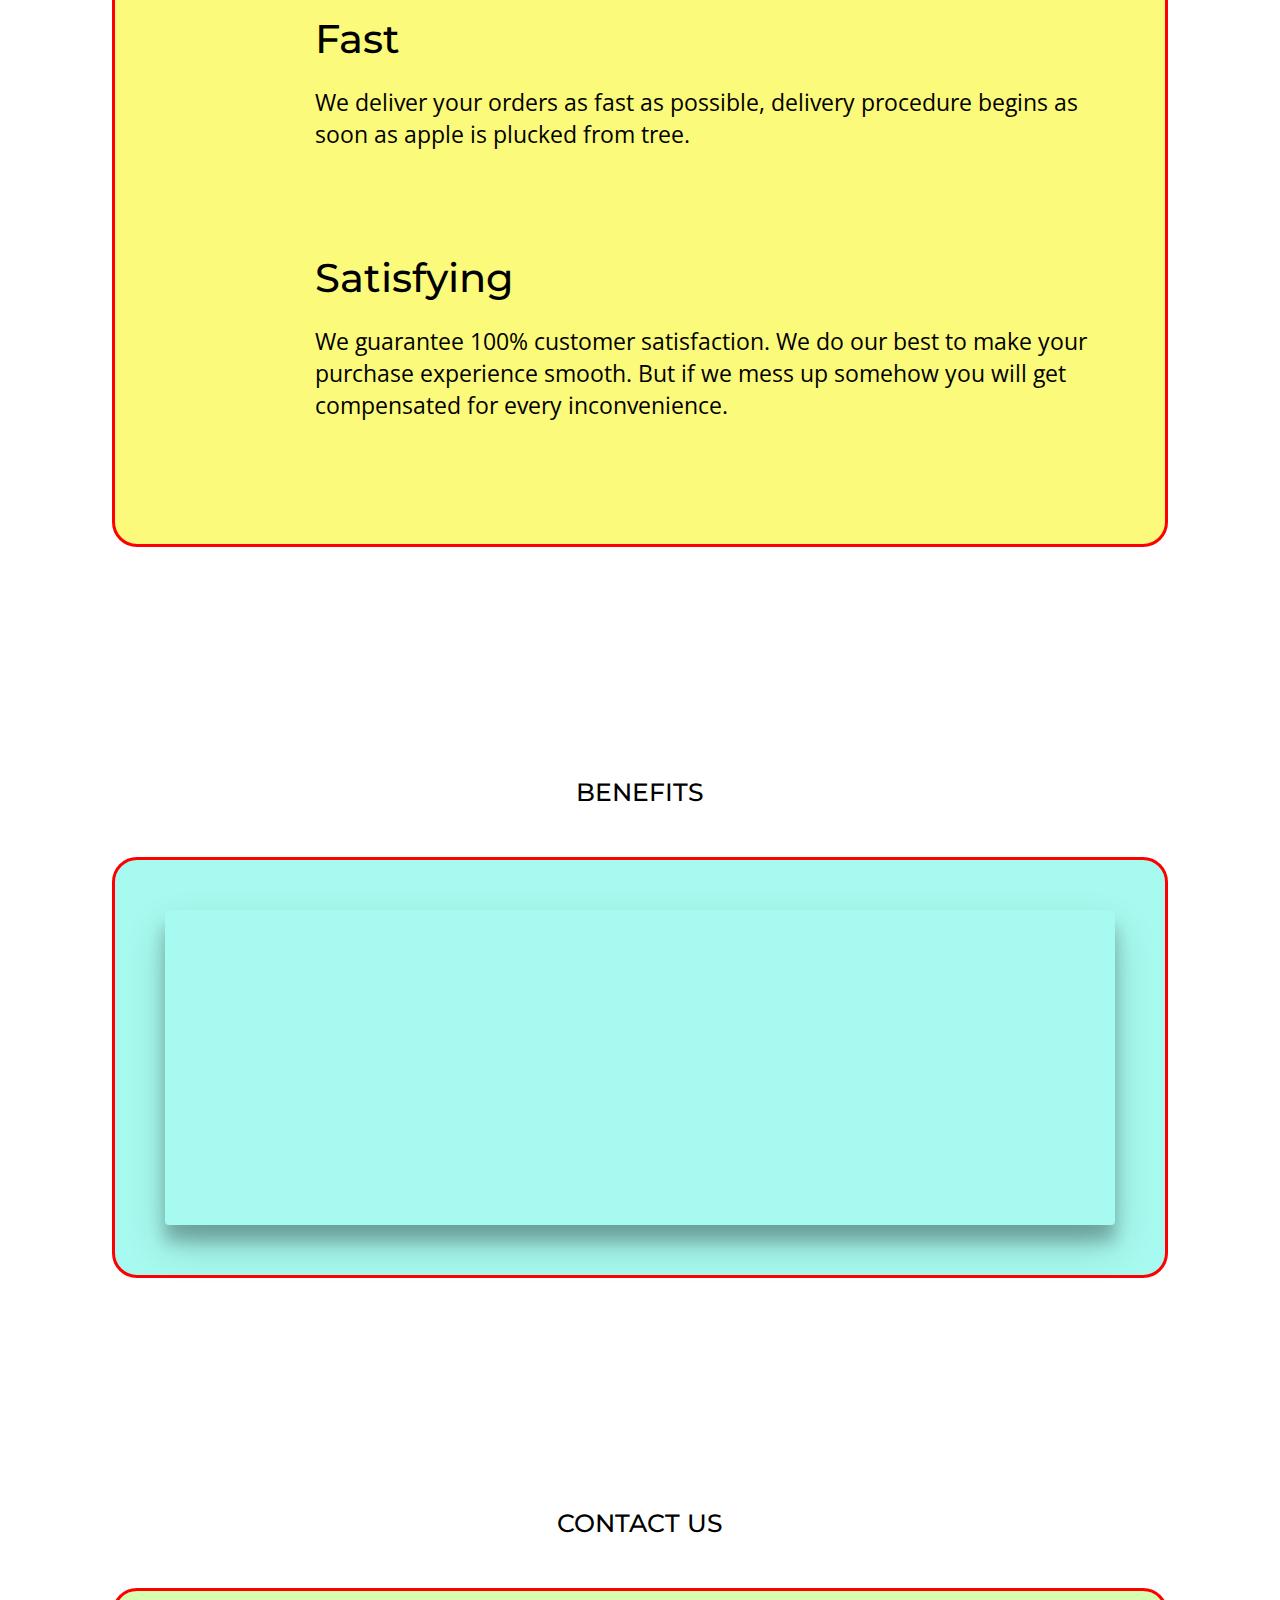
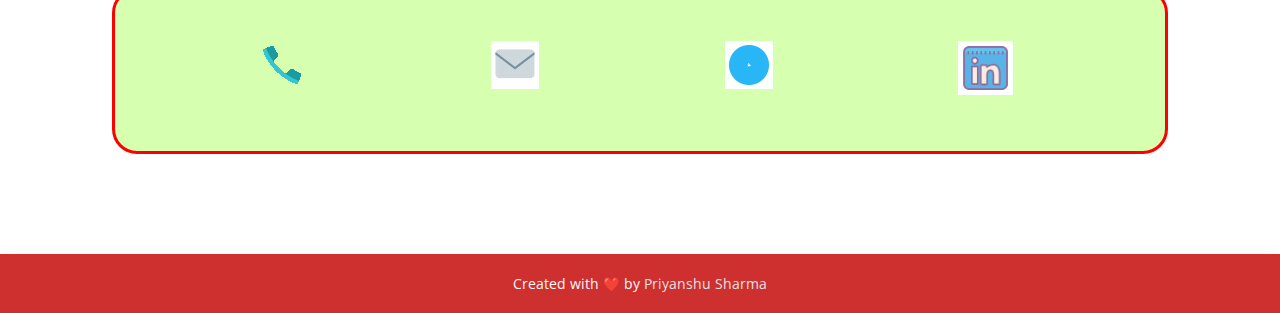
==== commit e24b8821: "title changed" ====
--- a/Web Development/Level-1-Task-2-Landing-Page/index.html
+++ b/Web Development/Level-1-Task-2-Landing-Page/index.html
@@ -3,7 +3,7 @@
   <head>
     <meta charset="UTF-8" />
     <meta name="viewport" content="width=device-width" />
-    <title>Fruit Shop Landing Page</title>
+    <title>Apple Shop Landing Page</title>
     <link rel="stylesheet" href="style.css" />
   </head>
   <body>
